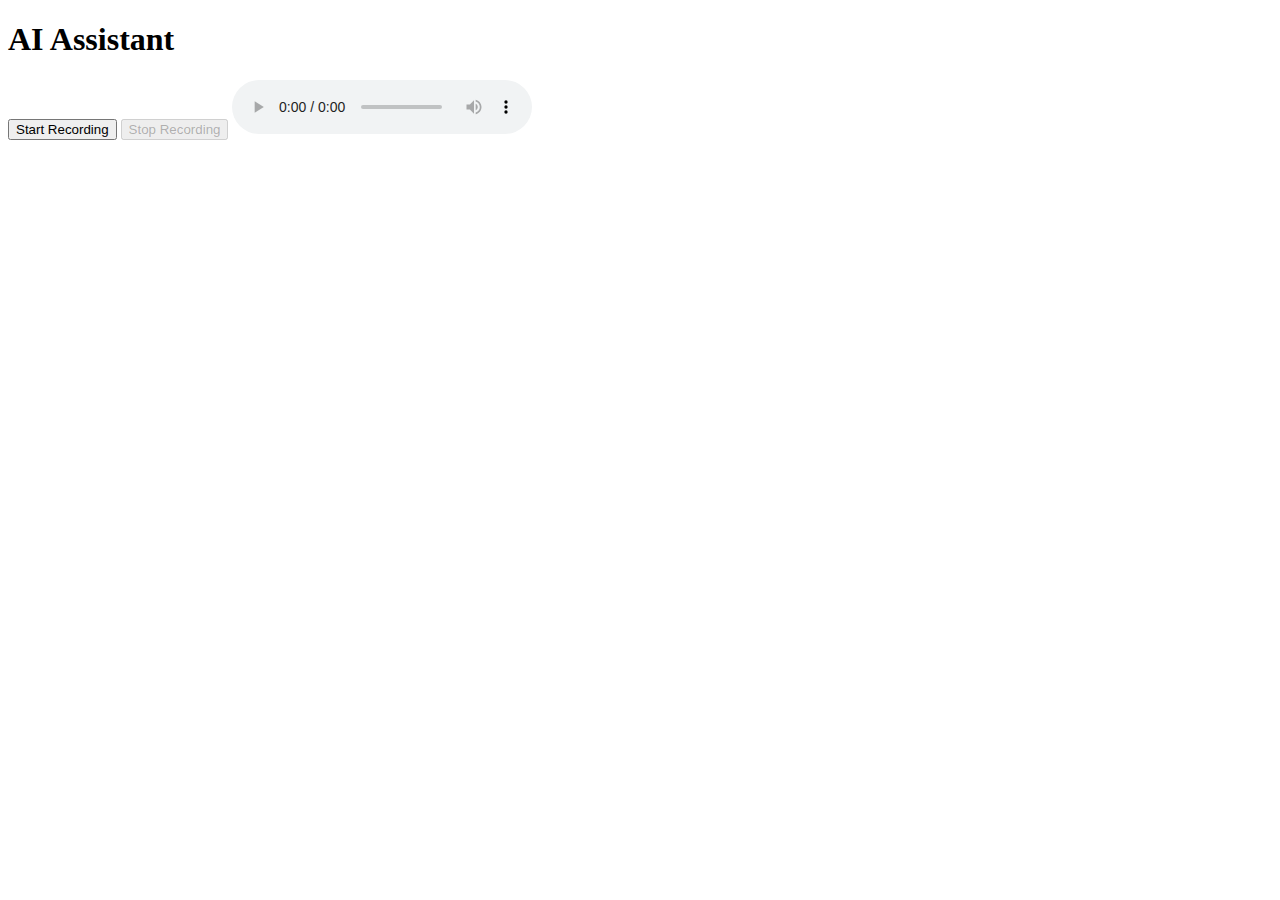
==== templates/index.html @ 259695a6 "最小系统验证" ====
<!DOCTYPE html>
<html lang="en">
<head>
    <meta charset="UTF-8">
    <meta name="viewport" content="width=device-width, initial-scale=1.0">
    <title>AI Assistant</title>
</head>
<body>
    <h1>AI Assistant</h1>
    <button id="startRecord">Start Recording</button>
    <button id="stopRecord" disabled>Stop Recording</button>
    <audio id="audioPlayer" controls></audio>

    <script>
        let mediaRecorder;
        let audioChunks = [];

        document.getElementById('startRecord').addEventListener('click', async () => {
            const stream = await navigator.mediaDevices.getUserMedia({ audio: true });
            mediaRecorder = new MediaRecorder(stream);
            mediaRecorder.start();

            mediaRecorder.ondataavailable = (event) => {
                audioChunks.push(event.data);
            };

            document.getElementById('startRecord').disabled = true;
            document.getElementById('stopRecord').disabled = false;
        });

        document.getElementById('stopRecord').addEventListener('click', () => {
            mediaRecorder.stop();
            document.getElementById('startRecord').disabled = false;
            document.getElementById('stopRecord').disabled = true;

            const audioBlob = new Blob(audioChunks, { type: 'audio/wav' });
            const formData = new FormData();
            formData.append('audio_data', audioBlob, 'recording.wav');

            fetch('/send_audio', {
                method: 'POST',
                body: formData
            }).then(response => response.json())
              .then(data => {
                  const audioPlayer = document.getElementById('audioPlayer');
                  audioPlayer.src = URL.createObjectURL(new Blob([data.audio_output], { type: 'audio/mp3' }));
                  audioPlayer.play();
              });
        });
    </script>
</body>
</html>
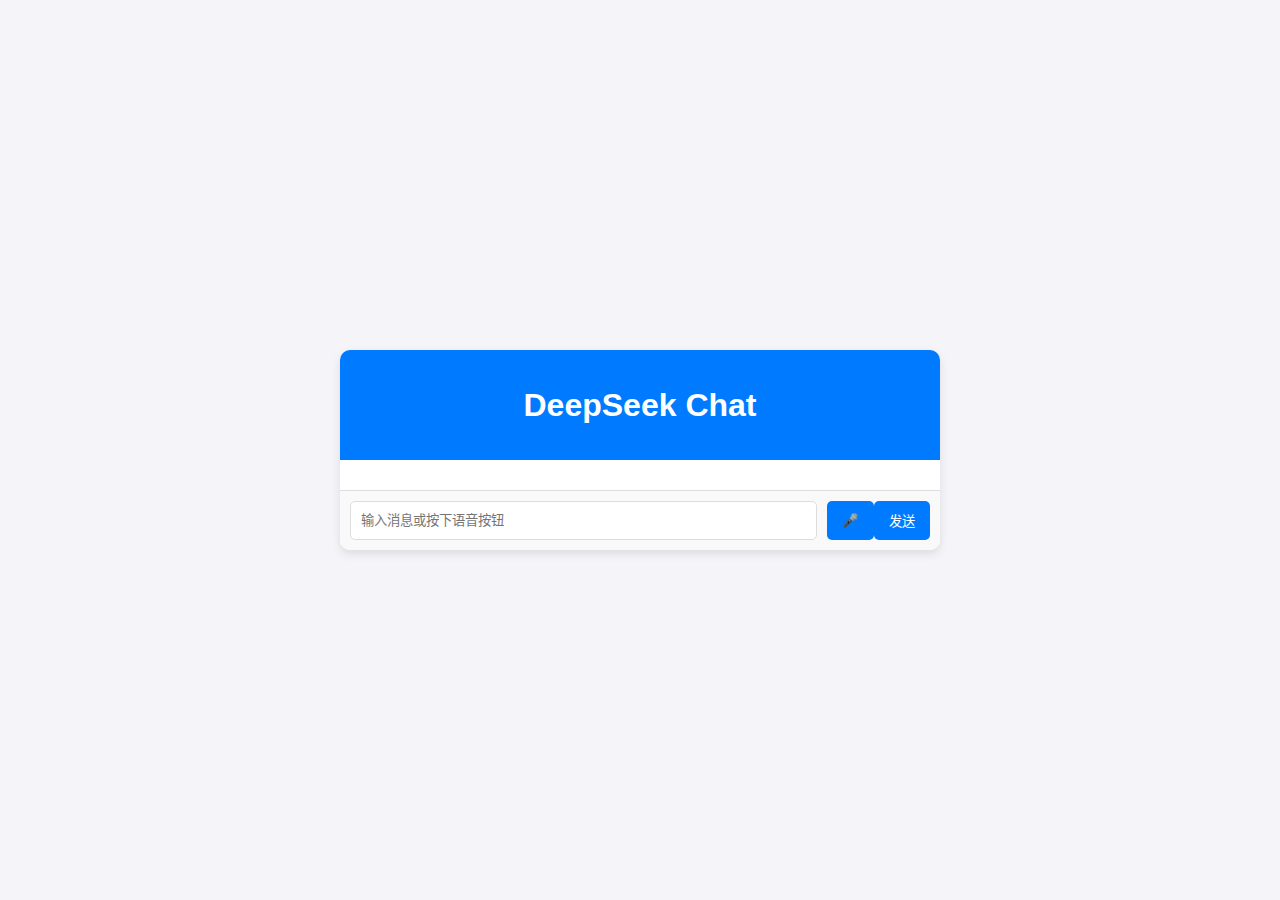
==== commit b8ffb39d: "Update WebUI demo" ====
--- a/templates/index.html
+++ b/templates/index.html
@@ -1,52 +1,25 @@
 <!DOCTYPE html>
-<html lang="en">
+<html lang="zh-CN">
 <head>
     <meta charset="UTF-8">
     <meta name="viewport" content="width=device-width, initial-scale=1.0">
-    <title>AI Assistant</title>
+    <title>DeepSeek Chat</title>
+    <link rel="stylesheet" href="../static/css/style.css">
 </head>
 <body>
-    <h1>AI Assistant</h1>
-    <button id="startRecord">Start Recording</button>
-    <button id="stopRecord" disabled>Stop Recording</button>
-    <audio id="audioPlayer" controls></audio>
-
-    <script>
-        let mediaRecorder;
-        let audioChunks = [];
-
-        document.getElementById('startRecord').addEventListener('click', async () => {
-            const stream = await navigator.mediaDevices.getUserMedia({ audio: true });
-            mediaRecorder = new MediaRecorder(stream);
-            mediaRecorder.start();
-
-            mediaRecorder.ondataavailable = (event) => {
-                audioChunks.push(event.data);
-            };
-
-            document.getElementById('startRecord').disabled = true;
-            document.getElementById('stopRecord').disabled = false;
-        });
-
-        document.getElementById('stopRecord').addEventListener('click', () => {
-            mediaRecorder.stop();
-            document.getElementById('startRecord').disabled = false;
-            document.getElementById('stopRecord').disabled = true;
-
-            const audioBlob = new Blob(audioChunks, { type: 'audio/wav' });
-            const formData = new FormData();
-            formData.append('audio_data', audioBlob, 'recording.wav');
-
-            fetch('/send_audio', {
-                method: 'POST',
-                body: formData
-            }).then(response => response.json())
-              .then(data => {
-                  const audioPlayer = document.getElementById('audioPlayer');
-                  audioPlayer.src = URL.createObjectURL(new Blob([data.audio_output], { type: 'audio/mp3' }));
-                  audioPlayer.play();
-              });
-        });
-    </script>
+    <div class="chat-container">
+        <div class="chat-header">
+            <h1>DeepSeek Chat</h1>
+        </div>
+        <div class="chat-history" id="chat-history">
+            <!-- 聊天记录会动态加载到这里 -->
+        </div>
+        <div class="chat-input">
+            <input type="text" id="user-input" placeholder="输入消息或按下语音按钮">
+            <button id="voice-btn">🎤</button>
+            <button id="send-btn">发送</button>
+        </div>
+    </div>
+    <script src="../static/js/script.js"></script>
 </body>
 </html>--- a/static/css/style.css
+++ b/static/css/style.css
@@ -0,0 +1,62 @@
+body {
+    font-family: Arial, sans-serif;
+    background-color: #f4f4f9;
+    margin: 0;
+    padding: 0;
+    display: flex;
+    justify-content: center;
+    align-items: center;
+    height: 100vh;
+}
+
+.chat-container {
+    width: 100%;
+    max-width: 600px;
+    background-color: #fff;
+    border-radius: 10px;
+    box-shadow: 0 4px 10px rgba(0, 0, 0, 0.1);
+    overflow: hidden;
+    display: flex;
+    flex-direction: column;
+}
+
+.chat-header {
+    background-color: #007bff;
+    color: #fff;
+    padding: 15px;
+    text-align: center;
+}
+
+.chat-history {
+    flex: 1;
+    padding: 15px;
+    overflow-y: auto;
+    border-bottom: 1px solid #ddd;
+}
+
+.chat-input {
+    display: flex;
+    padding: 10px;
+    background-color: #f9f9f9;
+}
+
+#user-input {
+    flex: 1;
+    padding: 10px;
+    border: 1px solid #ddd;
+    border-radius: 5px;
+    margin-right: 10px;
+}
+
+#voice-btn, #send-btn {
+    padding: 10px 15px;
+    border: none;
+    border-radius: 5px;
+    background-color: #007bff;
+    color: #fff;
+    cursor: pointer;
+}
+
+#voice-btn:hover, #send-btn:hover {
+    background-color: #0056b3;
+}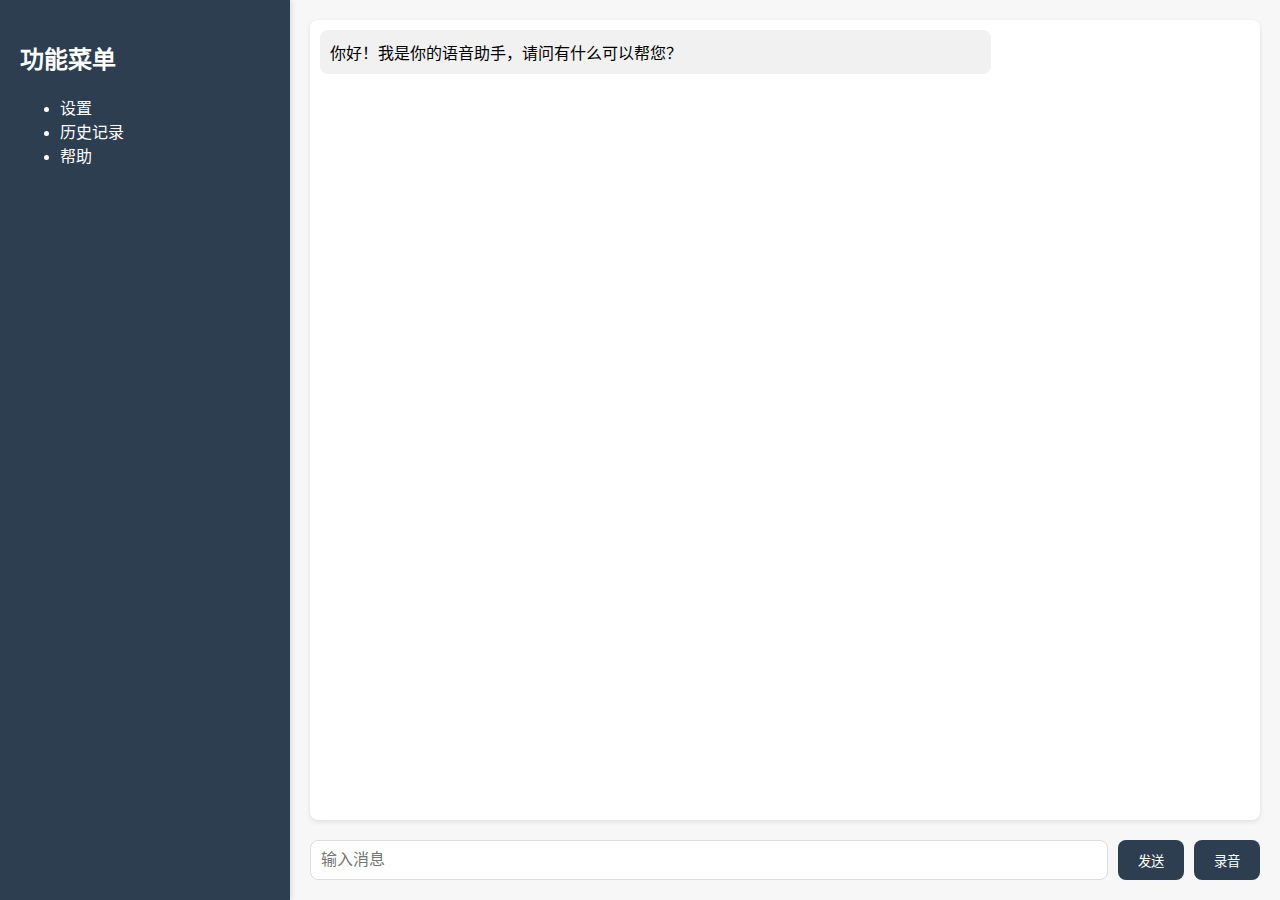
==== commit 9608b6ea: "Rewrite WebUI" ====
--- a/templates/index.html
+++ b/templates/index.html
@@ -3,23 +3,172 @@
 <head>
     <meta charset="UTF-8">
     <meta name="viewport" content="width=device-width, initial-scale=1.0">
-    <title>DeepSeek Chat</title>
-    <link rel="stylesheet" href="../static/css/style.css">
+    <title>语音交互系统</title>
+    <style>
+        body {
+            font-family: Arial, sans-serif;
+            margin: 0;
+            padding: 0;
+            display: flex;
+            height: 100vh;
+            background-color: #f7f7f7;
+        }
+        .sidebar {
+            width: 250px;
+            background-color: #2c3e50;
+            color: white;
+            padding: 20px;
+            box-shadow: 2px 0 5px rgba(0, 0, 0, 0.1);
+        }
+        .main-content {
+            flex: 1;
+            display: flex;
+            flex-direction: column;
+            padding: 20px;
+        }
+        .chat-history {
+            flex: 1;
+            overflow-y: auto;
+            padding: 10px;
+            background-color: white;
+            border-radius: 8px;
+            box-shadow: 0 2px 5px rgba(0, 0, 0, 0.1);
+            margin-bottom: 20px;
+        }
+        .message {
+            margin-bottom: 15px;
+            padding: 10px;
+            border-radius: 8px;
+            max-width: 70%;
+        }
+        .user-message {
+            background-color: #e1f5fe;
+            margin-left: auto;
+        }
+        .bot-message {
+            background-color: #f1f1f1;
+            margin-right: auto;
+        }
+        .input-area {
+            display: flex;
+            gap: 10px;
+        }
+        .input-area input {
+            flex: 1;
+            padding: 10px;
+            border: 1px solid #ddd;
+            border-radius: 8px;
+            font-size: 16px;
+        }
+        .input-area button {
+            padding: 10px 20px;
+            background-color: #2c3e50;
+            color: white;
+            border: none;
+            border-radius: 8px;
+            cursor: pointer;
+        }
+        .input-area button:hover {
+            background-color: #34495e;
+        }
+        .record-button {
+            background-color: #e74c3c;
+        }
+        .record-button.recording {
+            background-color: #c0392b;
+        }
+    </style>
 </head>
 <body>
-    <div class="chat-container">
-        <div class="chat-header">
-            <h1>DeepSeek Chat</h1>
+    <!-- 左侧边栏 -->
+    <div class="sidebar">
+        <h2>功能菜单</h2>
+        <ul>
+            <li>设置</li>
+            <li>历史记录</li>
+            <li>帮助</li>
+        </ul>
+    </div>
+
+    <!-- 主内容区 -->
+    <div class="main-content">
+        <!-- 对话记录 -->
+        <div class="chat-history" id="chat-history">
+            <div class="message bot-message">你好！我是你的语音助手，请问有什么可以帮您？</div>
         </div>
-        <div class="chat-history" id="chat-history">
-            <!-- 聊天记录会动态加载到这里 -->
-        </div>
-        <div class="chat-input">
-            <input type="text" id="user-input" placeholder="输入消息或按下语音按钮">
-            <button id="voice-btn">🎤</button>
-            <button id="send-btn">发送</button>
+
+        <!-- 输入区域 -->
+        <div class="input-area">
+            <input type="text" id="user-input" placeholder="输入消息">
+            <button onclick="sendMessage()">发送</button>
+            <button id="record-button" class="record-button" onclick="toggleRecording()">录音</button>
         </div>
     </div>
-    <script src="../static/js/script.js"></script>
+
+    <script>
+        let isRecording = false;
+        let mediaRecorder;
+        let audioChunks = [];
+
+        // 发送消息
+        async function sendMessage() {
+            const input = document.getElementById('user-input');
+            const userMessage = input.value.trim();
+            if (!userMessage) return;
+
+            // 添加用户消息到对话记录
+            const chatHistory = document.getElementById('chat-history');
+            chatHistory.innerHTML += `<div class="message user-message">${userMessage}</div>`;
+            input.value = '';
+
+            // 发送到后端
+            const response = await fetch('/send_message', {
+                method: 'POST',
+                headers: { 'Content-Type': 'application/json' },
+                body: JSON.stringify({ message: userMessage })
+            });
+            const data = await response.json();
+
+            // 添加AI响应到对话记录
+            chatHistory.innerHTML += `<div class="message bot-message">${data.response}</div>`;
+            chatHistory.scrollTop = chatHistory.scrollHeight;
+        }
+
+        // 切换录音状态
+        async function toggleRecording() {
+            const recordButton = document.getElementById('record-button');
+            if (!isRecording) {
+                // 开始录音
+                audioChunks = [];
+                const stream = await navigator.mediaDevices.getUserMedia({ audio: true });
+                mediaRecorder = new MediaRecorder(stream);
+                mediaRecorder.ondataavailable = (event) => {
+                    audioChunks.push(event.data);
+                };
+                mediaRecorder.onstop = async () => {
+                    const audioBlob = new Blob(audioChunks, { type: 'audio/wav' });
+                    const formData = new FormData();
+                    formData.append('audio', audioBlob, 'recording.wav');
+
+                    // 上传音频文件
+                    const response = await fetch('/upload_audio', {
+                        method: 'POST',
+                        body: formData
+                    });
+                    const data = await response.json();
+                    document.getElementById('user-input').value = data.text;
+                };
+                mediaRecorder.start();
+                recordButton.classList.add('recording');
+                recordButton.textContent = '停止录音';
+            } else {
+                // 停止录音
+                mediaRecorder.stop();
+                recordButton.classList.remove('recording');
+                recordButton.textContent = '录音';
+            }
+            isRecording = !isRecording;
+        }
+    </script>
 </body>
 </html>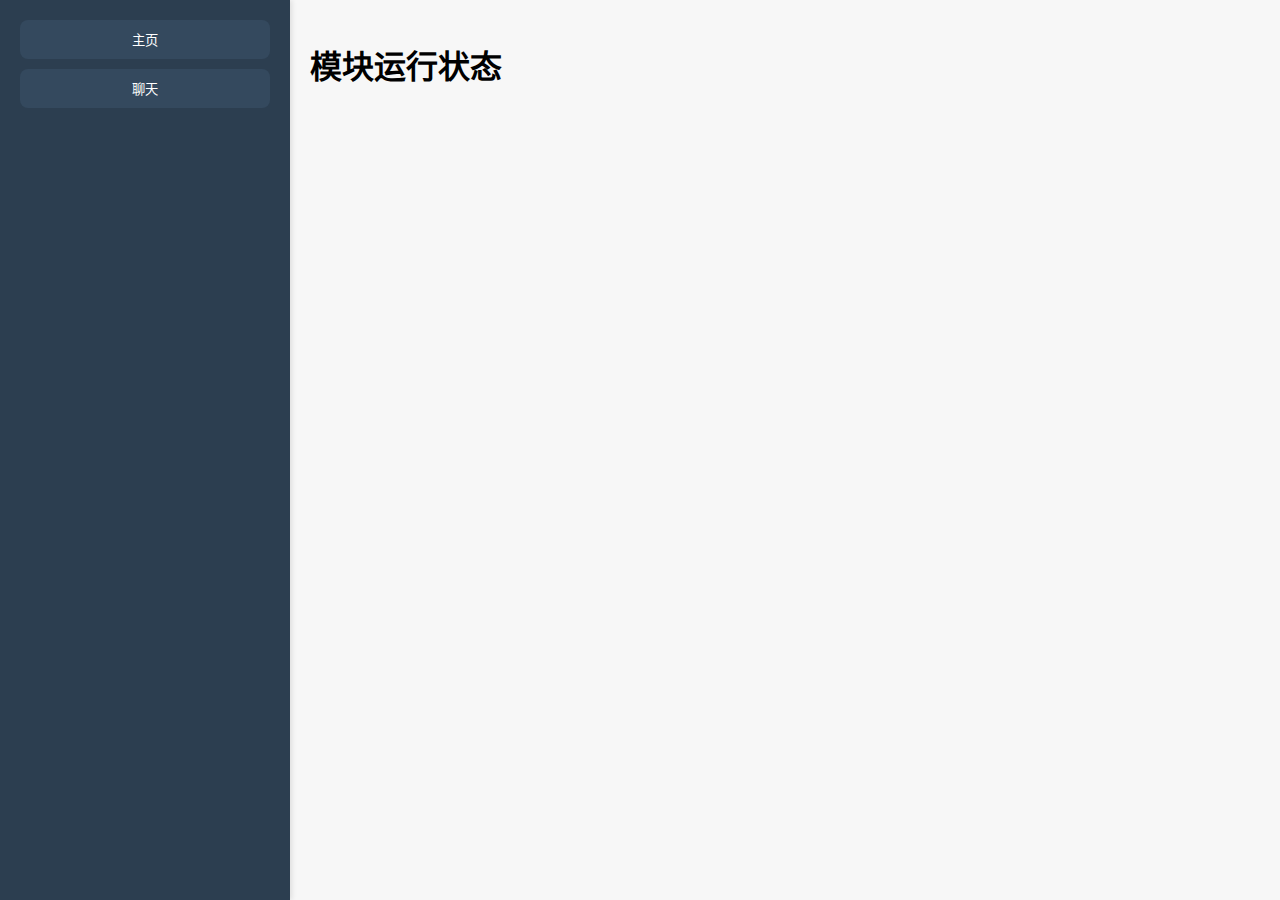
==== commit fc319ec9: "Update website" ====
--- a/templates/index.html
+++ b/templates/index.html
@@ -3,7 +3,7 @@
 <head>
     <meta charset="UTF-8">
     <meta name="viewport" content="width=device-width, initial-scale=1.0">
-    <title>语音交互系统</title>
+    <title>主页</title>
     <style>
         body {
             font-family: Arial, sans-serif;
@@ -20,155 +20,89 @@
             padding: 20px;
             box-shadow: 2px 0 5px rgba(0, 0, 0, 0.1);
         }
+        .sidebar button {
+            display: block;
+            width: 100%;
+            padding: 10px;
+            margin-bottom: 10px;
+            background-color: #34495e;
+            color: white;
+            border: none;
+            border-radius: 8px;
+            cursor: pointer;
+        }
+        .sidebar button:hover {
+            background-color: #1abc9c;
+        }
         .main-content {
             flex: 1;
             display: flex;
             flex-direction: column;
             padding: 20px;
         }
-        .chat-history {
-            flex: 1;
-            overflow-y: auto;
-            padding: 10px;
+        .status-container {
+            display: grid;
+            grid-template-columns: repeat(3, 1fr);
+            gap: 20px;
+            padding: 20px;
+        }
+        .status-box {
             background-color: white;
+            padding: 20px;
             border-radius: 8px;
             box-shadow: 0 2px 5px rgba(0, 0, 0, 0.1);
-            margin-bottom: 20px;
+            text-align: center;
         }
-        .message {
-            margin-bottom: 15px;
-            padding: 10px;
-            border-radius: 8px;
-            max-width: 70%;
+        .status-box h3 {
+            margin: 0;
+            font-size: 18px;
         }
-        .user-message {
-            background-color: #e1f5fe;
-            margin-left: auto;
-        }
-        .bot-message {
-            background-color: #f1f1f1;
-            margin-right: auto;
-        }
-        .input-area {
-            display: flex;
-            gap: 10px;
-        }
-        .input-area input {
-            flex: 1;
-            padding: 10px;
-            border: 1px solid #ddd;
-            border-radius: 8px;
-            font-size: 16px;
-        }
-        .input-area button {
-            padding: 10px 20px;
-            background-color: #2c3e50;
-            color: white;
-            border: none;
-            border-radius: 8px;
-            cursor: pointer;
-        }
-        .input-area button:hover {
-            background-color: #34495e;
-        }
-        .record-button {
-            background-color: #e74c3c;
-        }
-        .record-button.recording {
-            background-color: #c0392b;
+        .status-box p {
+            margin: 10px 0 0;
+            font-size: 14px;
+            color: #555;
         }
     </style>
 </head>
 <body>
     <!-- 左侧边栏 -->
     <div class="sidebar">
-        <h2>功能菜单</h2>
-        <ul>
-            <li>设置</li>
-            <li>历史记录</li>
-            <li>帮助</li>
-        </ul>
+        <button onclick="window.location.href='/'">主页</button>
+        <button onclick="window.location.href='/chat'">聊天</button>
     </div>
 
     <!-- 主内容区 -->
     <div class="main-content">
-        <!-- 对话记录 -->
-        <div class="chat-history" id="chat-history">
-            <div class="message bot-message">你好！我是你的语音助手，请问有什么可以帮您？</div>
-        </div>
-
-        <!-- 输入区域 -->
-        <div class="input-area">
-            <input type="text" id="user-input" placeholder="输入消息">
-            <button onclick="sendMessage()">发送</button>
-            <button id="record-button" class="record-button" onclick="toggleRecording()">录音</button>
+        <h1>模块运行状态</h1>
+        <div class="status-container" id="status-container">
+            <!-- 状态框将通过 JavaScript 动态加载 -->
         </div>
     </div>
 
     <script>
-        let isRecording = false;
-        let mediaRecorder;
-        let audioChunks = [];
+        // 获取模块状态并更新页面
+        async function updateStatus() {
+            const response = await fetch('/get_status');
+            const status = await response.json();
 
-        // 发送消息
-        async function sendMessage() {
-            const input = document.getElementById('user-input');
-            const userMessage = input.value.trim();
-            if (!userMessage) return;
+            const container = document.getElementById('status-container');
+            container.innerHTML = '';
 
-            // 添加用户消息到对话记录
-            const chatHistory = document.getElementById('chat-history');
-            chatHistory.innerHTML += `<div class="message user-message">${userMessage}</div>`;
-            input.value = '';
-
-            // 发送到后端
-            const response = await fetch('/send_message', {
-                method: 'POST',
-                headers: { 'Content-Type': 'application/json' },
-                body: JSON.stringify({ message: userMessage })
-            });
-            const data = await response.json();
-
-            // 添加AI响应到对话记录
-            chatHistory.innerHTML += `<div class="message bot-message">${data.response}</div>`;
-            chatHistory.scrollTop = chatHistory.scrollHeight;
+            for (const [module, state] of Object.entries(status)) {
+                const box = document.createElement('div');
+                box.className = 'status-box';
+                box.innerHTML = `
+                    <h3>${module}</h3>
+                    <p>状态: ${state}</p>
+                `;
+                container.appendChild(box);
+            }
         }
 
-        // 切换录音状态
-        async function toggleRecording() {
-            const recordButton = document.getElementById('record-button');
-            if (!isRecording) {
-                // 开始录音
-                audioChunks = [];
-                const stream = await navigator.mediaDevices.getUserMedia({ audio: true });
-                mediaRecorder = new MediaRecorder(stream);
-                mediaRecorder.ondataavailable = (event) => {
-                    audioChunks.push(event.data);
-                };
-                mediaRecorder.onstop = async () => {
-                    const audioBlob = new Blob(audioChunks, { type: 'audio/wav' });
-                    const formData = new FormData();
-                    formData.append('audio', audioBlob, 'recording.wav');
-
-                    // 上传音频文件
-                    const response = await fetch('/upload_audio', {
-                        method: 'POST',
-                        body: formData
-                    });
-                    const data = await response.json();
-                    document.getElementById('user-input').value = data.text;
-                };
-                mediaRecorder.start();
-                recordButton.classList.add('recording');
-                recordButton.textContent = '停止录音';
-            } else {
-                // 停止录音
-                mediaRecorder.stop();
-                recordButton.classList.remove('recording');
-                recordButton.textContent = '录音';
-            }
-            isRecording = !isRecording;
-        }
+        // 页面加载时更新状态
+        updateStatus();
+        // 每 5 秒更新一次状态
+        setInterval(updateStatus, 5000);
     </script>
 </body>
 </html>